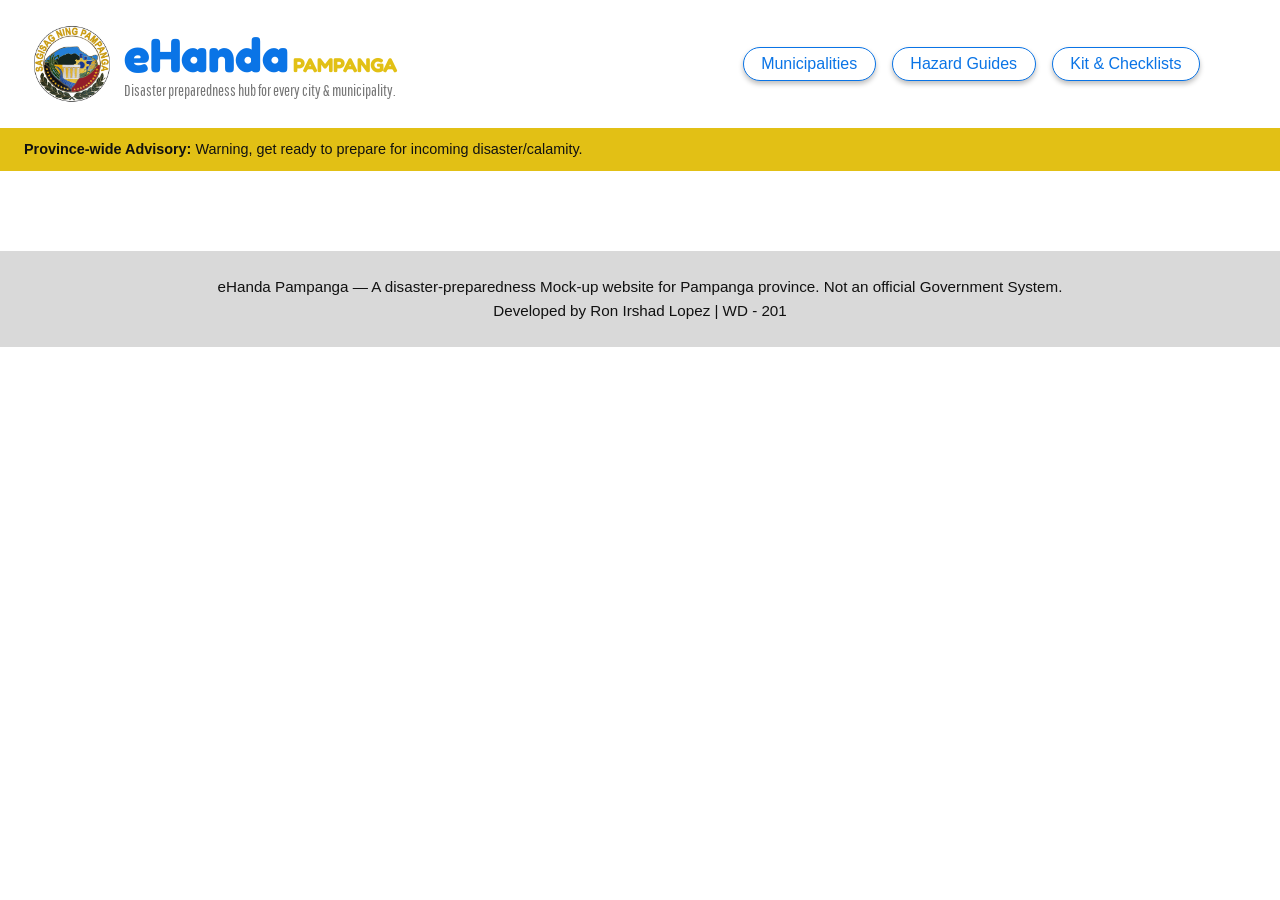
==== checklists.html @ a2cd498b "Add: Headers and desription for Disctrict 1 Contents (accordion)" ====
<!DOCTYPE html>
<html lang="en">
<head>
  <meta charset="UTF-8">
  <meta name="viewport" content="width=device-width, initial-scale=1.0">
  <title>Kit & Checklists | eHanda Pampanga</title>
  <link rel="preconnect" href="https://fonts.googleapis.com">
  <link rel="preconnect" href="https://fonts.gstatic.com" crossorigin>
  <link href="https://fonts.googleapis.com/css2?family=Anton&family=Fredoka:wght@500;600;700&family=Pathway+Gothic+One&display=swap" rel="stylesheet">
  <link rel="stylesheet" href="css/styles.css">
</head>

<body>
  <header class="header">
    <a href="index.html" class="logo">
      <img src="img/pampanga-ehanda-logo.jpg" alt="eHanda Pampanga Logo">
      <div class="logo-text">
        <span class="logo-name">eHanda<span class="logo-subname">Pampanga</span></span>
        <span class="logo-tagline">Disaster preparedness hub for every city &amp; municipality.</span>
      </div>
    </a>

    <nav class="nav" aria-label="Main">
      <a href="municipalities.html" class="nav-link">Municipalities</a>
      <a href="hazard-guides.html" class="nav-link">Hazard Guides</a>
      <a href="checklists.html" class="nav-link">Kit &amp; Checklists</a>
    </nav>
  </header>
  
  <div class="advisory advisory--warning" role="status">
    <p><strong>Province-wide Advisory:</strong> Warning, get ready to prepare for incoming disaster/calamity.</p>
  </div>


  <main>
    <!-- all contents go here -->
  </main>

  <footer class="footer">
    <p>eHanda Pampanga — A disaster-preparedness Mock-up website for Pampanga province. Not an official Government System.</p>
    <p>Developed by Ron Irshad Lopez | WD - 201</p>
  </footer>
</body>
</html>
---- css/styles.css ----
:root {
  --blue: #0a74e6;
  --yellow: #e2c015;
  --text: #111;
  --muted: #777;
  --background: #fff;
}

*, *::before, *::after {
   box-sizing: border-box; 
}

body {
  margin: 0;
  background: var(--background);
  color: var(--text);
  font-family: Arial, Helvetica, sans-serif;
}

header{
  display: flex;
  flex-direction: column;
  align-items: center;
  gap: 1.25rem;
  padding: 1rem 1rem 1.25rem;
}

.logo {
  display: flex;
  align-items: center;
  gap: 0.75rem;
  text-decoration: none;
}

.logo img {
  width: 64px;
  height: 64px;
  object-fit: contain;
}

.logo-text {
  display: flex;
  flex-direction: column;
  line-height: 1;
}

.logo-name {
  font-family: "Fredoka", sans-serif;
  font-weight: 700;
  font-size: 2.25rem;
  color: var(--blue);
}

.logo-subname {
  margin-left: 0.25rem;
  font-size: 1rem;
  color: var(--yellow);
  text-transform: uppercase;
}
 
.logo-tagline {
  font-family: "Pathway Gothic One", sans-serif;
  font-size: 0.8rem;
  color: var(--muted);
  margin-top: 0.25rem;
}

/* Nav */

.nav {
  display: flex;
  flex-wrap: wrap;
  align-items: center;
  justify-content: center;
  gap: 0.75rem;
}

.nav-link {
  display: inline-flex;
  align-items: center;
  justify-content: center;
  color: var(--blue);
  background: #fff;
  border: 1.5px solid var(--blue);
  border-radius: 999px;
  line-height: 1.2;
  font-size: 0.85rem;
  text-decoration: none;
  padding: 0.35rem 1rem;
  height: auto;
  min-height: 0;
  box-shadow: 0 3px 5px rgba(0, 0, 0, 0.25);
  font-weight: normal;
}
.nav-link:hover, .nav-link:focus-visible, .nav-link[aria-current="page"] {
  background: var(--blue);
  color: #fff;
}

/* Hero section */
.hero-image {
  position: relative;
  min-height: 220px;
  display: flex;
  align-items: center;
  padding: 1.5rem 1rem;
  background: linear-gradient(90deg, rgba(0, 0, 0, 0.45), rgba(0, 0, 0, 0) 70%), url("../img/hero-image.png") center / cover no-repeat;
}

.hero-tagline {
  font-family: 'Anton', sans-serif;
  font-size: 2rem;
  font-weight: 400;
  color: #fff;
  margin: 0;
  max-width: 10ch;
  line-height: 1.5;
  text-shadow: 0 2px 6px rgba(0, 0, 0, 0.45);
}

.hero-about {
  padding: 1.5rem 1rem;
}

.hero-about-title {
  font-family: 'Anton', sans-serif;
  font-size: 2rem;
  font-weight: 400;
  text-transform: uppercase;
  margin: 0 0 0.5rem; 
  color: var(--blue);
}

.hero-about p {
  color: #444;
  font-size: 1rem;
  margin: 0 0 1rem;
  max-width: 60ch;
  line-height: 1.5;
}

/* button */
.button {
  font-family: "Anton", sans-serif;
  font-size: 1.1rem;
  display: inline-block;
  border-radius: 999px;
  color: #fff;
  text-decoration: none;
  text-transform: uppercase;
  box-shadow: 0 3px 5px rgba(0, 0, 0, 0.25);
  background: var(--blue);
  padding: 0.5rem 2rem;
}

.button:hover, .button:focus-visible {
  background: #0857b0;
}

/* media for other styles */
@media (min-width: 768px) {
  .hero-image { 
    min-height: 290px; padding: 2rem; 
  }
  .hero-tagline { 
    font-size: 3.5rem; 
  }
  .hero-about { 
    padding: 2rem; 
  }
  .hero-about-title { 
    font-size: 2.5rem; 
  }
}

@media (min-width: 1024px) {
  .hero {
    display: grid;
    grid-template-columns: 1fr 320px;
  }

  .hero-image {
    min-height: 380px;
    padding: 2rem 4rem;
    -webkit-mask-image: linear-gradient(90deg, #000 65%, transparent);
    mask-image: linear-gradient(90deg, #000 65%, transparent);
  }

  .hero-tagline { 
    font-size: 3.5rem; 
  }

  .hero-about {
    align-self: start;
    padding: 0 2rem 0 0.5rem;
  }
}

/* Tablet View */

@media (min-width: 768px) {
  .logo img { 
    width: 80px; height: 80px;
  }
  .logo-name { 
    font-size: 3rem; 
  }
  .logo-subname { 
    font-size: 1.25rem; 
  }
  .logo-tagline { 
    font-size: 1rem; 
  }
  .nav-link { 
    font-size: 1.1rem; padding: 0.4rem 1.25rem; 
  }
  .nav { 
    gap: 2rem; 
  }
}

/* Desktop View */
@media (min-width: 1024px) {
  .header {
    flex-direction: row;
    justify-content: space-between;
    padding: 1.5rem 5rem 1.5rem 2rem;
  }
  .nav {
    gap: 1rem;
    flex-wrap: nowrap;
}

  .nav-link {
    font-size: 1rem;
    padding: 0.4rem 1.1rem;
  }

}

/* What is eHanda section*/
.what-is-eHanda {
  padding: 1.5rem 0;
}

.section-title {
  font-family: 'Anton', sans-serif;
  color: var(--blue);
  font-weight: 400;
  font-size: 2rem;
  margin: 1rem 1rem 0 1rem;
}

.what-is-eHanda p {
  margin: 1rem 1rem;
  max-width: 95ch;
  font-size: 1rem;
  line-height: 1.5;
}

.what-is-eHanda a:not(.button) {
  color: var(--blue);
  font-weight: bold;
}

.tip {
  border-left: 4px solid var(--blue);
  border-radius: 10px;
  background: #d9d9d9;
  margin: 1.5rem 1rem;
  max-width: 90ch;
  padding: 0.3rem;
  box-shadow: 0 3px 5px rgba(0, 0, 0, 0.25);
}

.what-is-content .button {
  margin: 0 1rem;
}

.contact-drrmo {
  font-style: normal;
  line-height: 1.5;
  font-size: 0.95rem;
  margin-top: 2rem;
  margin-left: 1rem;
}

.contact-drrmo {
  display: block;
}


@media (min-width: 768px) {
  .section-title {
    font-size: 2.5rem;
  }
  .what-is-eHanda {
  padding: 1.5rem 1rem;
}
}

@media (min-width: 1024px) {
  .what-is-eHanda {
  padding: 1.5rem 1rem 1.5rem 3rem;
}
  .what-is-body {
  display: grid;
  grid-template-columns: minmax(0, 100ch) 320px;
  gap: 2rem;
  align-items: start;
  }
  .contact-drrmo {
    margin: 1rem 0 0;
    padding-left: 0.5rem;
  }
}


/* Footer */
.footer {
  color: var(--text);
  margin-top: 5rem;
  padding: 1.5rem 1rem;
  text-align: center;
  font-size: 0.8rem;
  line-height: 1.6;
  background-color: #d9d9d9;
}

.footer p {
  margin: 0;
}

@media (min-width: 768px) {
  .footer {
    font-size: 0.95rem;
  }
}



@media (max-width: 1023px) {
  .hero-more {
    display: none;
  }
}


/* municipalites styles */
.district-title {
  cursor: pointer;
  list-style: none;
  margin: 1rem;
  padding: 0.5rem 1rem;
  color: var(--blue);
  font-family: 'Anton', sans-serif;
  font-size: 1.5rem;
}

.district-content {
  padding: 0.5rem 1rem;
}

.district { 
  margin-bottom: 1rem; 
}

.city {
  margin-left: 1.5rem;
  margin-bottom: 1rem;
  padding: 1rem;
  color: var(--blue);
  font-family: 'Anton', sans-serif;
}

.city-description {
  margin: 0.5rem;
  margin-left: 1rem;
  color: var(--text);
  padding-left: 5rem;
  font-size: 1rem;
  line-height: 1.5;
}

.evac {
  padding-left: 1rem;
  margin-left: 2rem;
  color: grey;
}

.section-title-municipalities {
  font-family: 'Anton', sans-serif;
  color: var(--text);
  font-weight: 400;
  font-size: 2rem;
  margin: 1rem 1rem 0 1rem;
}

.municipalities-description {
  margin: 0.5rem 1rem;
  font-size: 1rem;
  line-height: 1.5;
}


/* Advisory  bars/status */

.advisory {
  width: 100%;
  color: var-(--text);
  font-size: 0.75rem;
  line-height: 1.3;
  padding: 0.5rem 1rem;
}

.advisory p {
  margin: 0;
}

.advisory--normal {
  background-color: #2e7d1e;
}

.advisory--warning {
  color: var(--text);
  background-color: var(--yellow);
}

.advisory--severe {
  background-color: #8b1010;
}

@media (min-width: 768px) {
  .advisory {
    font-size: 0.9rem;
    padding: 0.75rem 1.5rem;
  }
}
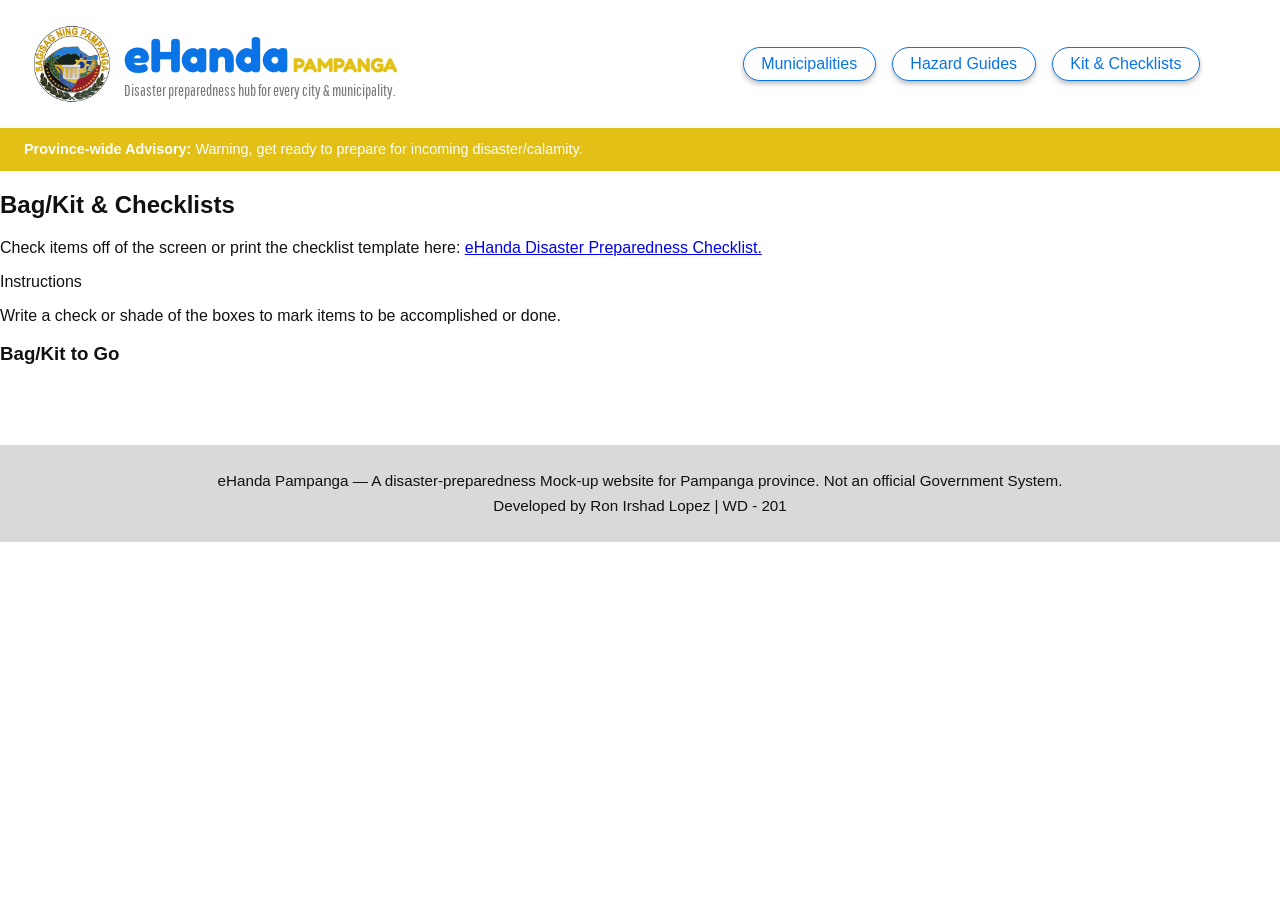
==== commit 3c11b684: "Add: Hazard page headers and titles" ====
--- a/checklists.html
+++ b/checklists.html
@@ -33,7 +33,20 @@
 
 
   <main>
-    <!-- all contents go here -->
+    <h2 class="section-title-checklist">Bag/Kit &amp; Checklists</h2>
+    <p class="checklist-description">Check items off of the screen or print the checklist template here: <a href="https://drive.google.com/file/d/1IE9Mp1DgJFQwNhHnyR8D3MY9AJMicEb8/view?usp=sharing" target="_blank">eHanda Disaster Preparedness Checklist.</a></p>
+
+    <div class="instructions">
+      <span class="instructions-label">Instructions</span>
+      <p>Write a check or shade of the boxes to mark items to be accomplished or done.</p>
+    </div>
+
+    <div class="checklist-columns">
+      <section class="checklist-box">
+        <h3 class="checklist-header">Bag/Kit to Go</h3>
+
+      </section>
+    </div>
   </main>
 
   <footer class="footer">
--- a/css/styles.css
+++ b/css/styles.css
@@ -158,7 +158,7 @@
 }
 
 /* media for other styles */
-@media (min-width: 768px) {
+@media (min-width: 767px) {
   .hero-image { 
     min-height: 290px; padding: 2rem; 
   }
@@ -253,7 +253,7 @@
 
 .what-is-eHanda p {
   margin: 1rem 1rem;
-  max-width: 95ch;
+  max-width: 200ch;
   font-size: 1rem;
   line-height: 1.5;
 }
@@ -268,7 +268,7 @@
   border-radius: 10px;
   background: #d9d9d9;
   margin: 1.5rem 1rem;
-  max-width: 90ch;
+  max-width: 200ch;
   padding: 0.3rem;
   box-shadow: 0 3px 5px rgba(0, 0, 0, 0.25);
 }
@@ -289,6 +289,10 @@
   display: block;
 }
 
+.contact-drrmo strong {
+  display: block;
+}
+
 
 @media (min-width: 768px) {
   .section-title {
@@ -301,11 +305,11 @@
 
 @media (min-width: 1024px) {
   .what-is-eHanda {
-  padding: 1.5rem 1rem 1.5rem 3rem;
+  padding: 1.5rem 0 1.5rem 3rem;
 }
   .what-is-body {
   display: grid;
-  grid-template-columns: minmax(0, 100ch) 320px;
+  grid-template-columns: 1fr 320px;
   gap: 2rem;
   align-items: start;
   }
@@ -347,67 +351,385 @@
 
 
 /* municipalites styles */
+
+.click {
+  font-size: 1rem;
+  margin-top: 2rem;
+  margin-left: 1rem;
+  color: #b3b2b2;
+}
+
+.section-title-municipalities {
+  font-family: 'Anton', sans-serif;
+  font-weight: 400;
+  font-size: 2rem;
+  margin: 1rem 1rem;
+}
+
+.municipalities-description {
+  max-width: 100%;
+  line-height: 1rem;
+  margin: 0 1.5rem;
+}
+
+.municipalities-description a {
+  color: var(--blue);
+  font-weight: bold;
+}
+
+.district.d1 { 
+  --accent: #0a74e6; 
+}
+.district.d2 { 
+  --accent: #2e8b1e; 
+}
+.district.d3 { 
+  --accent: #e2c015; 
+}
+.district.d4 { 
+  --accent: #8b1010; 
+}
+
+.district {
+  --accent: var(--blue);
+  margin: 0 1rem;
+}
+
 .district-title {
+  font-family: 'Anton', sans-serif;
+  font-weight: 400;
+  font-size: 1.4rem;
+  color: var(--accent);
+  display: flex;
+  gap: 0.75rem;
+  align-items: center;
+  list-style: none;
+  margin-top: 10px;
   cursor: pointer;
-  list-style: none;
-  margin: 1rem;
-  padding: 0.5rem 1rem;
+  padding: 0.4rem 0;
+}
+
+.district-title::before {
+  content: "";
+  order: 1;
+  flex: 1;
+  height: 2px;
+  background: black;
+}
+
+.district-title::after {
+  font-weight: 600;
+  font-family: 'Fredoka', sans-serif;
+  content: "+";
+  order: 2;
+  display: grid;
+  place-items: center;
+  width: 3rem;
+  height: 3rem;
+  font-size: 1.5rem;
+  line-height: 1;
+  flex-shrink: 0;
+  border-radius: 50%;
+  background: white;
+  color: var(--accent);
+  box-shadow: 0 3px 5px rgba(0, 0, 0, 0.25);
+  transition: background 0.15s, color 0.15s;
+  border: 2px solid var(--accent);
+}
+
+.district[open] > .district-title::after {
+  content: "-";
+}
+
+.district-title:hover::after, .district-title:focus-visible::after {
+  color: white;
+  background: var(--accent);
+}
+
+.district-content {
+  padding-top: 1rem;
+}
+
+.city {
+  margin: 0 0 1.5rem;
+}
+
+.city h3{
+  font-family: 'Anton', sans-serif;
+  font-weight: 400;
+  font-size: 1.1rem;
+  color: var(--accent);
+  margin: 0 0 0.25rem;
+}
+
+.city-description {
+  position: relative;
+  padding-left: 1.25rem;
+  line-height: 1.5rem;
+  margin: 0 0 0.5rem;
+}
+
+
+.evac {
+  font-family: 'Anton', sans-serif;
+  font-weight: 400;
+  font-size: 1rem;
+  color: grey;
+  margin: 0 0 0.25rem;
+}
+
+.table-wrap {
+  overflow-x: auto;
+
+}
+
+.city table {
+  width: 100%;
+  min-width: 420px;
+  margin-left: 1.25rem;
+  font-size: 0.85rem;
+  table-layout: fixed;
+  margin-left: 1.25rem;
+}
+
+.city th:nth-child(1) {
+  width: 45%;
+
+}
+
+.city th:nth-child(2){
+  width: 25%;
+}
+
+.city th:nth-child(3){
+  width: 30%;
+}
+.city th {
+  font-family: 'Anton', sans-serif;
+  font-weight: 400;
+}
+
+.city th, .city td {
+  text-align: left;
+  vertical-align: top;
+  padding:  0.55rem 0.5rem 0.55rem 0;
+}
+/* for municipalities */
+@media (min-width: 768px) {
+  .district-title::after {
+    width: 2.75rem;
+    height: 2.75rem;
+    font-size: 1.75rem;
+  }
+
+  .click {
+    margin-left: 3.5rem;
+  }
+}
+
+@media (min-width: 768px) {
+  .section-title-municipalities { 
+    font-size: 2.5rem; 
+  }
+  .district-title { 
+  font-size: 1.6rem; 
+}
+  .city h3 { 
+    font-size: 1.3rem; 
+  }
+  .city table { 
+    font-size: 1rem; 
+  }
+}
+ 
+/* desktop styles for municipalities */
+@media (min-width: 1024px) {
+  .section-title-municipalities, .municipalities-description, .district {
+    margin-left: 60px;
+    margin-right: 4rem;
+  }
+  .city { 
+    padding-left: 60px; 
+  }
+}
+
+/* hazard guide styles */
+
+.hazard {
+  --accent: var(--blue);
+  margin: 0 2.5rem;
+}
+.hazard.typhoon    { 
+  --accent: #0a74e6; 
+}
+.hazard.earthquake { 
+  --accent: #f08a00; 
+}
+.hazard.flood      { 
+  --accent: #2e8b1e; 
+}
+.hazard.fire       { 
+  --accent: #8b1010; 
+}
+
+
+.section-title-hazard {
+  font-family: 'Anton', sans-serif;
+  font-weight: 400;
+  font-size: 2rem;
+  margin: 1rem 1rem;
+}
+
+.hazard-description {
+  max-width: 100%;
+  line-height: 1rem;
+  margin: 0 1.5rem;
+}
+
+.hazard-description a, .hazard-col a {
   color: var(--blue);
-  font-family: 'Anton', sans-serif;
-  font-size: 1.5rem;
-}
-
-.district-content {
-  padding: 0.5rem 1rem;
-}
-
-.district { 
-  margin-bottom: 1rem; 
-}
-
-.city {
-  margin-left: 1.5rem;
-  margin-bottom: 1rem;
-  padding: 1rem;
+  font-weight: bold;
+}
+
+.hazard-title {
+  color: var(--accent);
+  font-family: 'Anton', sans-serif;
+  font-weight: 400;
+  font-size: 1.4rem;
+  display: flex;
+  align-items: center;
+  gap: 1rem;
+  margin-bottom: 0.75rem;
+  margin-top: 2.5rem;
+}
+
+.hazard-info {
+  max-width: 95ch;
+  width: 100%;
+  margin: auto;
+  line-height: 1.5;
+  color: #444;
+  text-align: center;
+  margin-bottom: 2rem;
+  margin-top: 1rem;
+}
+
+.hazard-columns {
+  display: grid;
+  gap: 1.25rem;
+}
+
+.hazard-col h4 {
+  color: var(--accent);
+  font-family: 'Fredoka', sans-serif;
+  font-weight: 700;
+  text-transform: uppercase;
+  margin: 0 0 0.5rem;
+  font-size: 1.2rem;
+}
+
+.hazard-col ul {
+  padding-left: 1.25rem;
+  margin: 0;
+
+}
+
+.hazard-col li {
+  font-size: 0.95rem;
+  line-height: 1.4;
+  color: #444;
+  margin-bottom: 0.4rem;
+
+
+}
+
+.back-to-top {
+  text-align: center;
+  margin: auto;
+  margin-top: 3.5rem;
+  border: 2px solid var(--blue);
+  width: fit-content;
+  padding: 15px;
+  border-radius: 999px;
+  display: flex;
+  justify-content: center;
+}
+
+.back-to-top a {
+  text-decoration: none;
   color: var(--blue);
-  font-family: 'Anton', sans-serif;
-}
-
-.city-description {
-  margin: 0.5rem;
-  margin-left: 1rem;
-  color: var(--text);
-  padding-left: 5rem;
+  font-weight: 400;
   font-size: 1rem;
-  line-height: 1.5;
-}
-
-.evac {
-  padding-left: 1rem;
-  margin-left: 2rem;
-  color: grey;
-}
-
-.section-title-municipalities {
-  font-family: 'Anton', sans-serif;
-  color: var(--text);
-  font-weight: 400;
-  font-size: 2rem;
-  margin: 1rem 1rem 0 1rem;
-}
-
-.municipalities-description {
-  margin: 0.5rem 1rem;
-  font-size: 1rem;
-  line-height: 1.5;
-}
+}
+
+.divider {
+  width: 100%;
+  height: 2px;
+  background: var(--text);
+}
+
+/* tablet viewport for hazards*/
+
+@media (min-width: 768px) {
+  .section-title-hazard { 
+    font-size: 2.5rem; 
+  }
+  .hazard-title { 
+    font-size: 1.8rem; 
+  }
+ 
+  .hazard-summary {
+    text-align: center;
+    max-width: 75ch;
+    margin: 0 auto 1.5rem;
+  
+  }
+ 
+  .hazard-columns {
+    gap: 1.5rem;
+    grid-template-columns: repeat(3, 1fr);
+  }
+ 
+  .hazard-col h4 { 
+    text-align: center; 
+  }
+}
+
+/* desktop viewport hazards */
+
+@media (min-width: 1024px) {
+  .section-title-hazard, .hazard-description, .hazard {
+    margin-left: 4rem;
+    margin-right: 4rem;
+  }
+ 
+  .hazard-columns {
+    gap: 2.5rem;
+    max-width: 1000px;
+    margin: 0 auto;
+  }
+}
+
+ 
+
+
+
+
+
+
+
+
+
+
+
+ 
 
 
 /* Advisory  bars/status */
 
 .advisory {
   width: 100%;
-  color: var-(--text);
+  color: white;
   font-size: 0.75rem;
   line-height: 1.3;
   padding: 0.5rem 1rem;
@@ -418,16 +740,15 @@
 }
 
 .advisory--normal {
-  background-color: #2e7d1e;
+  background-color: green;
 }
 
 .advisory--warning {
-  color: var(--text);
   background-color: var(--yellow);
 }
 
 .advisory--severe {
-  background-color: #8b1010;
+  background-color: red;
 }
 
 @media (min-width: 768px) {
@@ -435,4 +756,114 @@
     font-size: 0.9rem;
     padding: 0.75rem 1.5rem;
   }
-}+}
+
+/* Home Mobile viewport styles*/
+
+@media (min-width: 360px) and (max-width: 768px) {
+
+  .hero {
+    display: grid;
+    grid-template-rows: minmax(280px, auto);
+    margin: 0 2rem;
+  }
+
+
+  .hero-image, .hero-about {
+    grid-area: 1 /1;
+
+
+  }
+
+  .hero-image {
+    padding: 1.5rem 1rem;
+    align-items: flex-start;
+    background: linear-gradient(180deg, rgba(0, 0, 0, 0.35), rgba(0, 0, 0, 0.65)), url("../img/hero-image.png") center / cover no-repeat;
+    height: 100%;
+    width: 100%;
+  }
+
+  .hero-tagline {
+    font-size: 1.75rem;
+    line-height: 1.2;
+    max-width: 9em;
+  }
+
+  .hero-about {
+    position: relative;
+    align-self: start;
+    padding: 6.75rem 1rem 1rem;
+
+  }
+
+  .hero-about-title {
+    display: none;
+  }
+
+  .hero-about p {
+    font-size: 0.85rem;
+    margin: 0;
+    max-width: none;
+    color: #fff;
+    
+    line-height: 1.4;
+    text-shadow: 0 1px 4px rgba(0, 0, 0, 0.6);
+
+  }
+
+  .what-is-eHanda {
+    padding: 1.5rem 1rem;
+  }
+
+  .section-title {
+    font-size: 1.75rem;
+    margin: 0 0 0.75rem;
+
+  }
+
+  .what-is-eHanda p {
+    margin: 0 0 1.25rem;
+    font-size: 1.1rem;
+    line-height: 1.35;
+  }
+
+  .tip {
+    margin: 1rem 0;
+    padding: 0.5rem;
+    font-size: 0.4rem;
+    font-weight: normal;
+    font-family: Arial, Helvetica, sans-serif;
+  }
+
+  .what-is-content .button {
+    display: block;
+    width: fit-content;
+    margin: 1.5rem auto 0;
+  }
+
+  .contact-drrmo {
+    font-size: 1.1rem;
+    margin: 2rem 0 0;
+    padding: 1.5rem 0 0;
+    
+    line-height: 1.35;
+    border-top: 2px solid var(--blue);
+
+  }
+
+  .contact-drrmo strong {
+    display: block;
+  }
+  /* nav wrap fix for mobile viewport (para hindi bumababa yung isang button)*/
+  .nav {
+    flex-wrap: nowrap;  
+    gap: 0.4rem;        
+  }
+
+  .nav-link {
+    white-space: nowrap;     
+    font-size: 0.72rem;      
+    padding: 0.35rem 0.6rem;  
+  }
+}
+
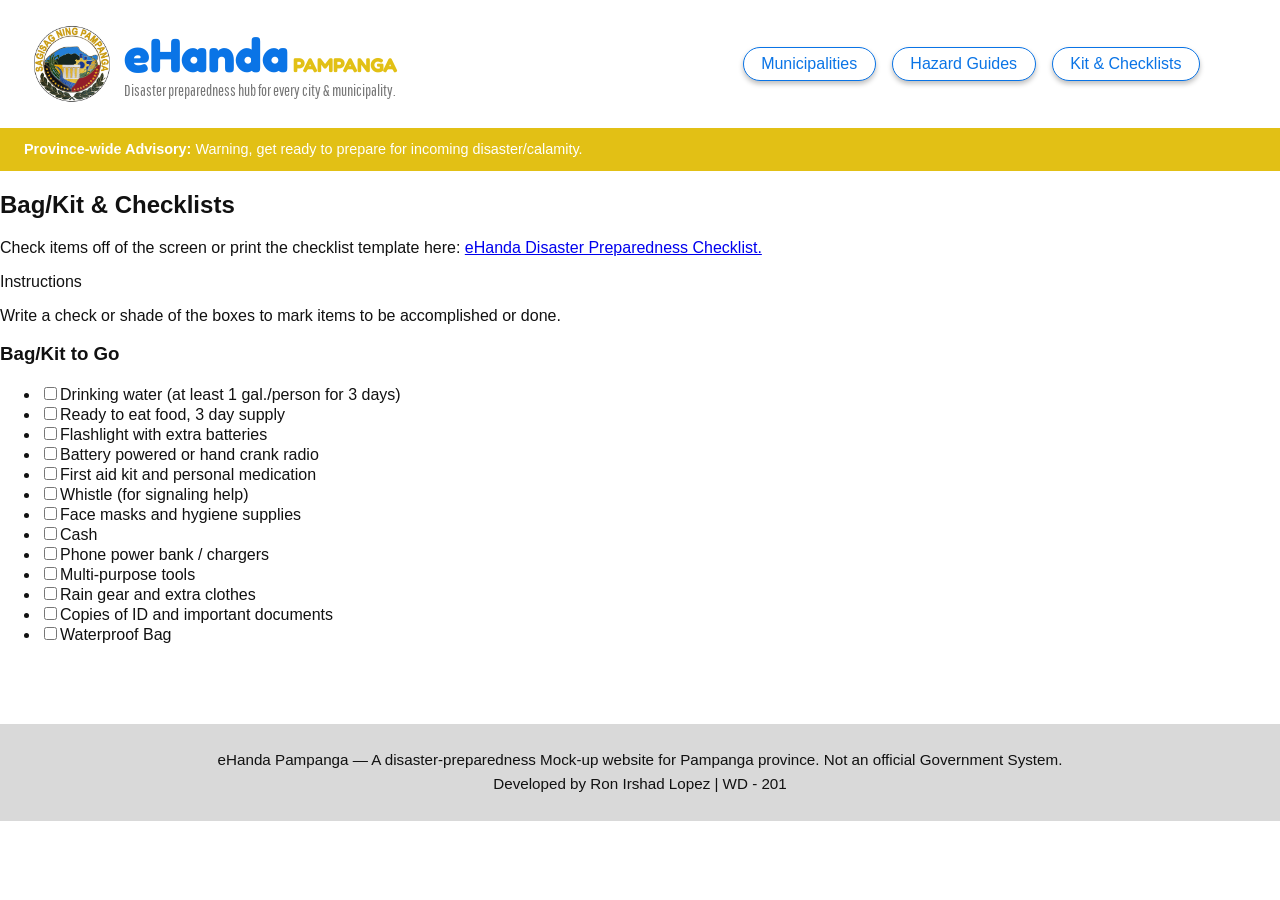
==== commit d3f93716: "Add: Bag/Kit Section Checklist" ====
--- a/checklists.html
+++ b/checklists.html
@@ -44,7 +44,24 @@
     <div class="checklist-columns">
       <section class="checklist-box">
         <h3 class="checklist-header">Bag/Kit to Go</h3>
-
+        <ul>
+          <li><label class="check"><input type="checkbox"><span>Drinking water (at least 1 gal./person for 3 days)</span></label></li>
+          <li><label class="check"><input type="checkbox"><span>Ready to eat food, 3 day supply</span></input></label></li>
+          <li><label class="check"><input type="checkbox"><span>Flashlight with extra batteries</span></input></label></li>
+          <li><label class="check"><input type="checkbox"><span>Battery powered or hand crank radio</span></input></label></li>
+          <li><label class="check"><input type="checkbox"><span>First aid kit and personal medication</span></input></label></li>
+          <li><label class="check"><input type="checkbox"><span>Whistle (for signaling help)</span></input></label></li>
+          <li><label class="check"><input type="checkbox"><span>Face masks and hygiene supplies</span></input></label></li>
+          <li><label class="check"><input type="checkbox"><span>Cash</span></input></label></li>
+          <li><label class="check"><input type="checkbox"><span>Phone power bank / chargers</span></input></label></li>
+          <li><label class="check"><input type="checkbox"><span>Multi-purpose tools</span></input></label></li>
+          <li><label class="check"><input type="checkbox"><span>Rain gear and extra clothes</span></input></label></li>
+          <li><label class="check"><input type="checkbox"><span>Copies of ID and important documents</span></input></label></li> 
+          <li><label class="check"><input type="checkbox"><span>Waterproof Bag</span></input></label></li> 
+        </ul>
+        <div class="add-own">
+          
+        </div>
       </section>
     </div>
   </main>
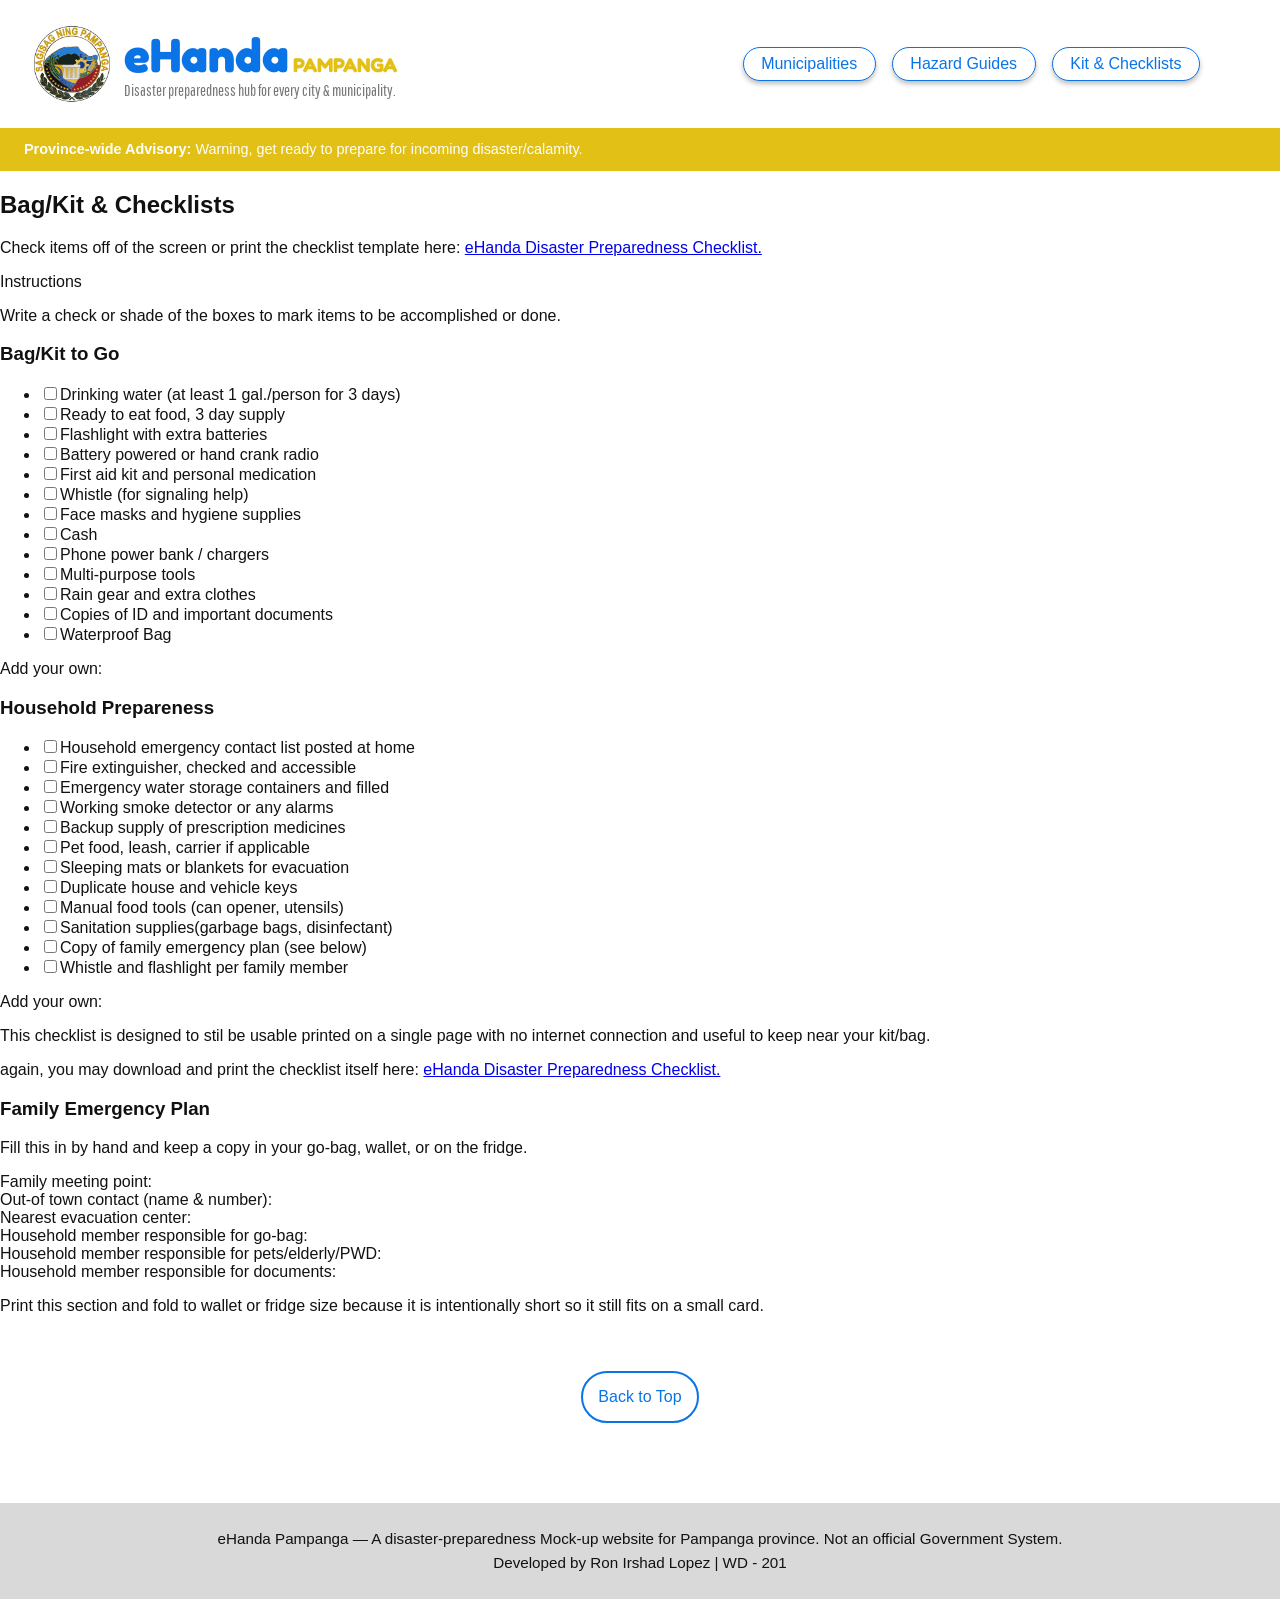
==== commit fa76d3a3: "Add: Checkboxes and Input Contents" ====
--- a/checklists.html
+++ b/checklists.html
@@ -41,6 +41,8 @@
       <p>Write a check or shade of the boxes to mark items to be accomplished or done.</p>
     </div>
 
+
+    <!-- kit bag checklist -->
     <div class="checklist-columns">
       <section class="checklist-box">
         <h3 class="checklist-header">Bag/Kit to Go</h3>
@@ -60,10 +62,60 @@
           <li><label class="check"><input type="checkbox"><span>Waterproof Bag</span></input></label></li> 
         </ul>
         <div class="add-own">
-          
+          <p>Add your own:</p>
+          <span class="add-own-line"></span>
+          <span class="add-own-line"></span>
         </div>
       </section>
+      <!-- end of kit bag checklist -->
+      <!-- household checklist -->
+       <section class="checklist-box">
+        <h3 class="checklist-header">Household Prepareness</h3>
+        <ul>
+          <li><label class="check"><input type="checkbox"><span>Household emergency contact list posted at home</span></input></label></li> 
+          <li><label class="check"><input type="checkbox"><span>Fire extinguisher, checked and accessible</span></input></label></li> 
+          <li><label class="check"><input type="checkbox"><span>Emergency water storage containers and filled</span></input></label></li> 
+          <li><label class="check"><input type="checkbox"><span>Working smoke detector or any alarms</span></input></label></li> 
+          <li><label class="check"><input type="checkbox"><span>Backup supply of prescription medicines</span></input></label></li> 
+          <li><label class="check"><input type="checkbox"><span>Pet food, leash, carrier if applicable</span></input></label></li> 
+          <li><label class="check"><input type="checkbox"><span>Sleeping mats or blankets for evacuation</span></input></label></li> 
+          <li><label class="check"><input type="checkbox"><span>Duplicate house and vehicle keys</span></input></label></li> 
+          <li><label class="check"><input type="checkbox"><span>Manual food tools (can opener, utensils)</span></input></label></li> 
+          <li><label class="check"><input type="checkbox"><span>Sanitation supplies(garbage bags, disinfectant)</span></input></label></li> 
+          <li><label class="check"><input type="checkbox"><span>Copy of family emergency plan (see below)</span></input></label></li> 
+          <li><label class="check"><input type="checkbox"><span>Whistle and flashlight per family member</span></input></label></li> 
+        </ul>
+          <div class="add-own">
+            <p>Add your own:</p>
+            <span class="add-own-line"></span>
+            <span class="add-own-line"></span>
+        </div>
+       </section>
+       <!-- end of household preparedness checlst -->
     </div>
+
+    <p class="checklist-note">This checklist is designed to stil be usable printed on a single page with no internet connection and useful to keep near your kit/bag.</p>
+    <p class="checklist-note">again, you may download and print the checklist itself here: <a href="https://drive.google.com/file/d/1IE9Mp1DgJFQwNhHnyR8D3MY9AJMicEb8/view?usp=sharing" target="_blank">eHanda Disaster Preparedness Checklist.</a></p>
+
+    <!-- family emergency plans -->
+
+    <section class="family-plan">
+      <h3 class="family-plan-title">Family Emergency Plan</h3>
+      <p class="family-plan-intro">Fill this in by hand and keep a copy in your go-bag, wallet, or on the fridge.</p>
+
+      <div class="plan-rows">
+        <div class="plan-row"><span>Family meeting point:</span><span class="plan-line"></span></div>
+        <div class="plan-row"><span>Out-of town contact (name &amp; number):</span><span class="plan-line"></span></div>
+        <div class="plan-row"><span>Nearest evacuation center:</span><span class="plan-line"></span></div>
+        <div class="plan-row"><span>Household member responsible for go-bag:</span><span class="plan-line"></span></div>
+        <div class="plan-row"><span>Household member responsible for pets/elderly/PWD:</span><span class="plan-line"></span></div>
+        <div class="plan-row"><span>Household member responsible for documents:</span><span class="plan-line"></span></div>
+      </div>
+
+      <p class="checklist-note">Print this section and fold to wallet or fridge size because it is intentionally short so it still fits on a small card.</p>
+    </section>
+
+    <div class="back-to-top"><a href="#top">Back to Top</a></div>
   </main>
 
   <footer class="footer">
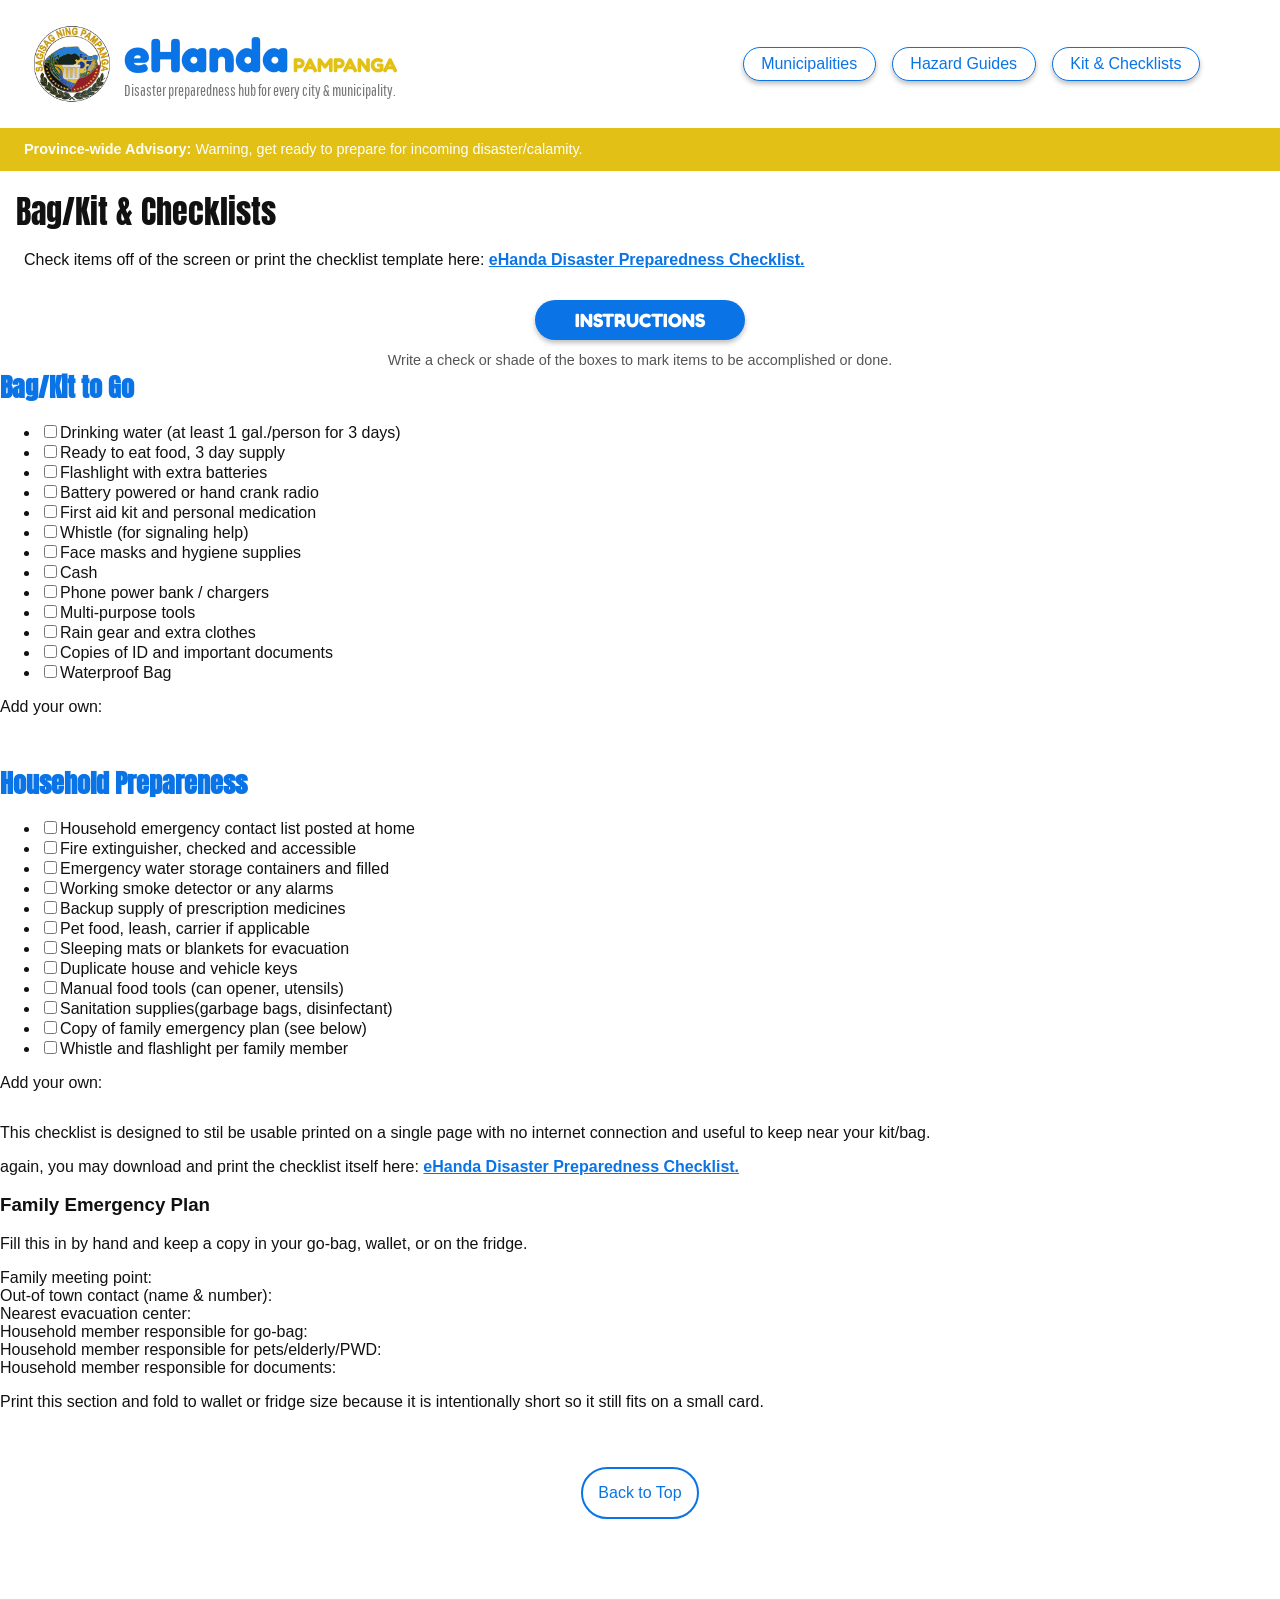
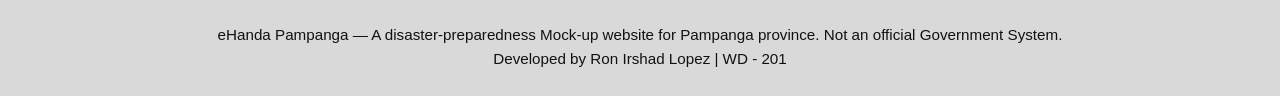
==== commit dc28723a: "Add: Styles for checklist headers and titles" ====
--- a/checklists.html
+++ b/checklists.html
@@ -37,7 +37,7 @@
     <p class="checklist-description">Check items off of the screen or print the checklist template here: <a href="https://drive.google.com/file/d/1IE9Mp1DgJFQwNhHnyR8D3MY9AJMicEb8/view?usp=sharing" target="_blank">eHanda Disaster Preparedness Checklist.</a></p>
 
     <div class="instructions">
-      <span class="instructions-label">Instructions</span>
+      <span class="instructions-label">INSTRUCTIONS</span>
       <p>Write a check or shade of the boxes to mark items to be accomplished or done.</p>
     </div>
 
--- a/css/styles.css
+++ b/css/styles.css
@@ -712,6 +712,69 @@
 
  
 
+/* styles for checklists */
+
+.section-title-checklist {
+  font-family: 'Anton', sans-serif;
+  font-size: 2rem;
+  font-weight: 400;
+  margin: 1rem 1rem;
+}
+
+.checklist-description {
+
+  max-width: 100%;
+  line-height: 1rem;
+  margin: 0 1.5rem;
+}
+
+.checklist-description a, .checklist-note a {
+  color: var(--blue);
+  font-weight: bold;
+}
+
+.instructions {
+  margin: 0 2rem;
+  text-align: center;
+}
+
+.instructions-label {
+  font-family: 'Fredoka', sans-serif;
+  font-weight: 700;
+  font-size: 1.2rem;
+  display: inline-block;
+  padding: 0.5rem 2.5rem;
+  
+  background: var(--blue);
+  color: #fff;
+  box-shadow: 0 3px 5px rgba(0, 0, 0, 0.25);
+  border-radius: 999px;
+  margin-top: 2rem;
+}
+
+.instructions p {
+  margin: 0.75rem 0 0;
+  color: #555;
+  font-size: 0.9rem;
+}
+
+
+.checklist-header {
+  font-family: 'Anton', sans-serif;
+  font-size: 1.6rem;
+  font-weight: 700;
+  margin: 0 0 1rem;
+  color: var(--blue);
+}
+
+.checklist-columns {
+  display: grid;
+  gap: 2rem;
+  margin: 0;
+  
+}
+
+
 
 
 
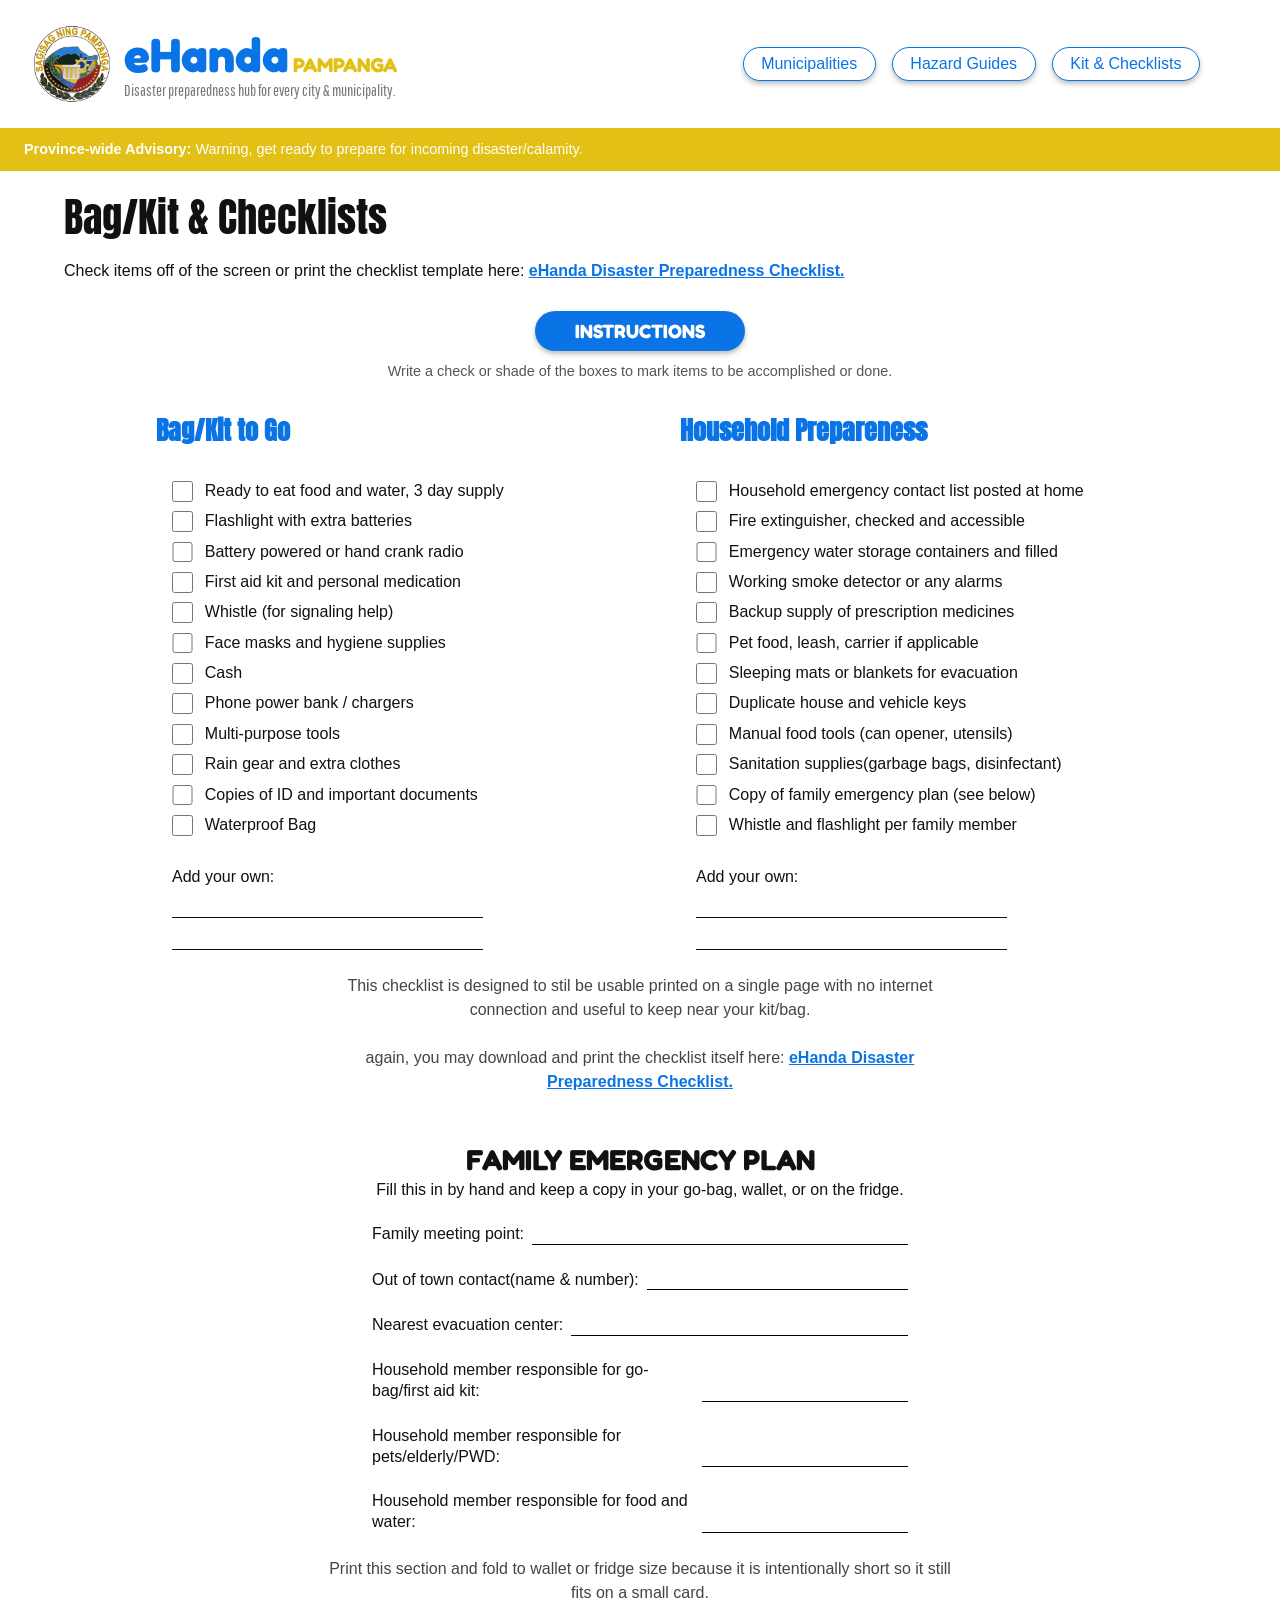
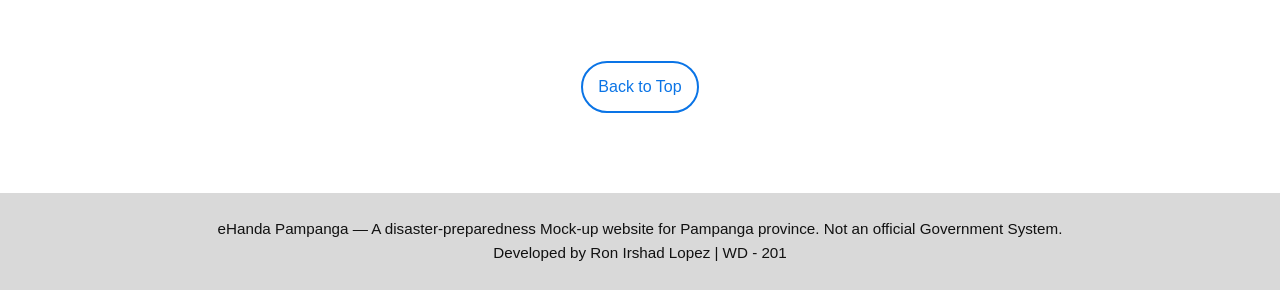
==== commit d0407230: "Finalized: Checklist page and added functionality" ====
--- a/checklists.html
+++ b/checklists.html
@@ -46,9 +46,8 @@
     <div class="checklist-columns">
       <section class="checklist-box">
         <h3 class="checklist-header">Bag/Kit to Go</h3>
-        <ul>
-          <li><label class="check"><input type="checkbox"><span>Drinking water (at least 1 gal./person for 3 days)</span></label></li>
-          <li><label class="check"><input type="checkbox"><span>Ready to eat food, 3 day supply</span></input></label></li>
+        <ul class="checklist-items">
+          <li><label class="check"><input type="checkbox"><span>Ready to eat food and water, 3 day supply</span></input></label></li>
           <li><label class="check"><input type="checkbox"><span>Flashlight with extra batteries</span></input></label></li>
           <li><label class="check"><input type="checkbox"><span>Battery powered or hand crank radio</span></input></label></li>
           <li><label class="check"><input type="checkbox"><span>First aid kit and personal medication</span></input></label></li>
@@ -61,17 +60,17 @@
           <li><label class="check"><input type="checkbox"><span>Copies of ID and important documents</span></input></label></li> 
           <li><label class="check"><input type="checkbox"><span>Waterproof Bag</span></input></label></li> 
         </ul>
-        <div class="add-own">
-          <p>Add your own:</p>
-          <span class="add-own-line"></span>
-          <span class="add-own-line"></span>
-        </div>
+          <div class="add-own">
+            <p>Add your own:</p>
+            <input type="text" class="add-own-line" aria-label="Add your own item 1">
+            <input type="text" class="add-own-line" aria-label="Add your own item 2">
+          </div>
       </section>
       <!-- end of kit bag checklist -->
       <!-- household checklist -->
        <section class="checklist-box">
         <h3 class="checklist-header">Household Prepareness</h3>
-        <ul>
+        <ul class="checklist-items">
           <li><label class="check"><input type="checkbox"><span>Household emergency contact list posted at home</span></input></label></li> 
           <li><label class="check"><input type="checkbox"><span>Fire extinguisher, checked and accessible</span></input></label></li> 
           <li><label class="check"><input type="checkbox"><span>Emergency water storage containers and filled</span></input></label></li> 
@@ -87,9 +86,9 @@
         </ul>
           <div class="add-own">
             <p>Add your own:</p>
-            <span class="add-own-line"></span>
-            <span class="add-own-line"></span>
-        </div>
+            <input type="text" class="add-own-line" aria-label="Add your own item 1">
+            <input type="text" class="add-own-line" aria-label="Add your own item 2">
+          </div>
        </section>
        <!-- end of household preparedness checlst -->
     </div>
@@ -104,12 +103,12 @@
       <p class="family-plan-intro">Fill this in by hand and keep a copy in your go-bag, wallet, or on the fridge.</p>
 
       <div class="plan-rows">
-        <div class="plan-row"><span>Family meeting point:</span><span class="plan-line"></span></div>
-        <div class="plan-row"><span>Out-of town contact (name &amp; number):</span><span class="plan-line"></span></div>
-        <div class="plan-row"><span>Nearest evacuation center:</span><span class="plan-line"></span></div>
-        <div class="plan-row"><span>Household member responsible for go-bag:</span><span class="plan-line"></span></div>
-        <div class="plan-row"><span>Household member responsible for pets/elderly/PWD:</span><span class="plan-line"></span></div>
-        <div class="plan-row"><span>Household member responsible for documents:</span><span class="plan-line"></span></div>
+        <div class="plan-row"><span>Family meeting point:</span><input type="text" class="plan-line" aria-label="Family meeting point"></div>
+        <div class="plan-row"><span>Out of town contact(name &amp; number):</span><input type="text" class="plan-line" aria-label="Family meeting point"></div>
+        <div class="plan-row"><span>Nearest evacuation center:</span><input type="text" class="plan-line" aria-label="Family meeting point"></div>
+        <div class="plan-row"><span>Household member responsible for go-bag/first aid kit:</span><input type="text" class="plan-line" aria-label="Family meeting point"></div>
+        <div class="plan-row"><span>Household member responsible for pets/elderly/PWD:</span><input type="text" class="plan-line" aria-label="Family meeting point"></div>
+        <div class="plan-row"><span>Household member responsible for food and water: </span><input type="text" class="plan-line" aria-label="Family meeting point"></div>
       </div>
 
       <p class="checklist-note">Print this section and fold to wallet or fridge size because it is intentionally short so it still fits on a small card.</p>
--- a/css/styles.css
+++ b/css/styles.css
@@ -763,7 +763,7 @@
   font-family: 'Anton', sans-serif;
   font-size: 1.6rem;
   font-weight: 700;
-  margin: 0 0 1rem;
+  margin: 2rem 1rem;
   color: var(--blue);
 }
 
@@ -773,6 +773,182 @@
   margin: 0;
   
 }
+
+.checklist-items {
+  margin: 2rem;
+  padding: 0;
+  list-style: none;
+}
+
+
+
+.checklist-items li {
+  margin-bottom: 0.6rem;
+
+}
+
+.checklist-box {
+  min-width: 0;
+}
+
+.check {
+  align-items: flex-start;
+  gap: 0.75rem;
+  line-height: 1.3;
+  display: flex;
+  cursor: pointer;
+}
+
+.check input {
+  border: 2px solid black;
+  border-radius: 6px;
+  background-color: white;
+  height: 1.3rem;
+  width: 1.3rem;
+  display: grid;
+  place-items: center;
+  margin: 0;
+  flex-shrink: 0;
+  cursor: pointer;
+}
+
+.add-own {
+  margin-top: 1.25rem;
+}
+
+.add-own p {
+  margin: 0;
+  margin-left: 2rem;
+
+}
+
+
+.add-own-line {
+  font: inherit;
+  color: black;
+  display: block;
+  width: 100%;
+  max-width: 35ch;
+  height: 2rem;
+  padding: 0 0.25rem;
+  border: 0;
+  border-bottom: 1.5px solid #111;
+  border-radius: 0;
+  margin-left: 2rem;
+}
+
+.add-own-line:focus {
+  outline: none;
+  border-bottom-color: var(--blue);
+  box-shadow: 0 2px 0 var(--blue);
+}
+
+.checklist-note {
+  max-width: 70ch;
+  width: 100%;
+  text-align: center;
+  margin: 1.5rem auto 0;
+  padding: 0;
+  text-align: center;
+  color: #444;
+  line-height: 1.5;
+}
+
+.family-plan {
+  margin: 3rem 0;
+
+}
+
+.family-plan-title {
+  text-align: center;
+  font-family: 'Fredoka', sans-serif;
+  font-size: 1.8rem;
+  font-weight: 700;
+  margin: 0;
+  text-transform: uppercase;
+}
+
+.family-plan-intro {
+  text-align: center;
+  margin: 0.25rem 0 1.5rem;
+
+}
+.plan-rows {
+  max-width: 600px;
+  margin: 0 auto;
+}
+
+.plan-row {
+  display: flex;
+  margin-bottom: 1.5rem;
+  line-height: 1.3;
+  align-items: flex-end;
+  gap: 0.5rem;
+  margin-left: 2rem;
+  margin-right: 2rem;
+}
+
+.plan-row span:first-child {
+  max-width: 60%;
+  flex-shrink: 0;
+}
+
+.plan-line {
+  border: 0;
+  border-bottom: 1.5px solid black;
+  padding: 0 0.25rem;
+  font: inherit;
+  color: #111;
+  border-radius: 0;
+  min-width: 3rem;
+  flex: 1;
+ 
+}
+
+.plan-line:focus {
+  outline: none;
+  border-bottom-color: var(--blue);
+  box-shadow: 0 2px 0 var(--blue);
+}
+
+
+/* tableyt viewport checklists*/
+
+@media (min-width: 768px) {
+  .section-title-checklist { 
+    font-size: 2.5rem; 
+  }
+
+  .checklist-columns {
+    grid-template-columns: 1fr 1fr;
+    gap: 3rem;
+  }
+}
+
+/* desktop viewport checklists */
+@media (min-width: 1024px) { .section-title-checklist, .checklist-description, .instructions, .checklist-columns, .family-plan {
+    
+  margin-left: 4rem;
+  margin-right: 4rem;
+  }
+ 
+  .checklist-columns {
+    max-width: 1000px;
+    margin-left: auto;
+    margin-right: auto;
+
+  }
+}
+
+
+
+
+
+
+
+
+
+
 
 
 
